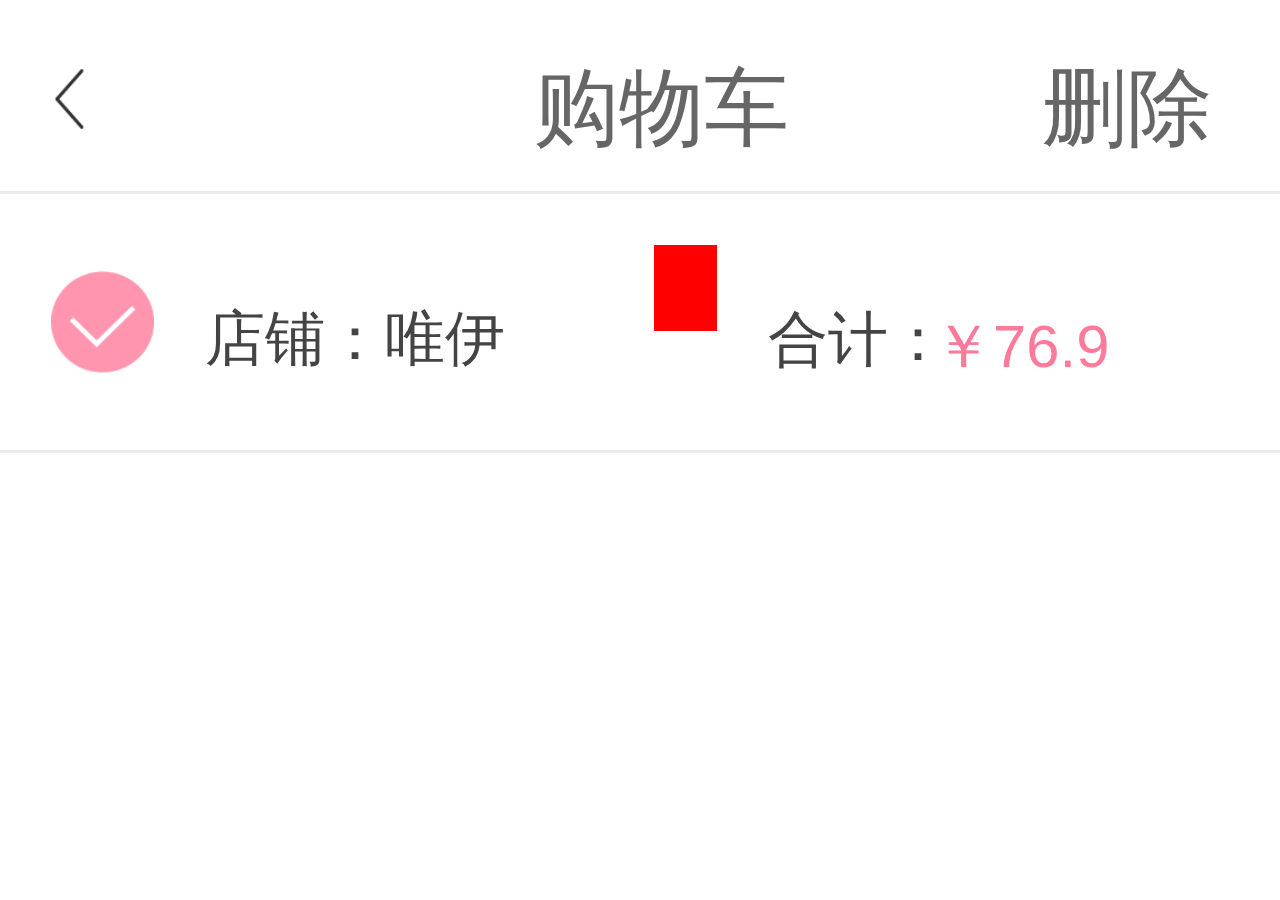
==== gouwu.html @ a95ef0d8 "app" ====
<!doctype html>
<html lang="en">
<head>
    <meta charset="UTF-8">
    <meta name="viewport"
          content="width=device-width, user-scalable=no, initial-scale=1.0, maximum-scale=1.0, minimum-scale=1.0">
    <meta http-equiv="X-UA-Compatible" content="ie=edge">
    <title>Document</title>
    <script src="js/jquery.js"></script>
    <script src="js/swiper.animate1.0.2.min (1).js"></script>
    <script src="js/swiper.jquery.js"></script>
    <script src="js/bili.js"></script>
    <link rel="stylesheet" href="css/animate.min.css">
    <link rel="stylesheet" href="css/swiper.min.css">
    <link rel="stylesheet" href="css/index.css">
    <script>
        window.onload=function(){
            resize(750);
        }
    </script>
</head>
<body>
<div class="coheader coheader1">
    <a href="show.html"><img src="img/back.png" alt=""></a>
    <span class="comment">购物车</span>
   <span class="delete">删除</span>
</div>
<div class="go_gowu">
    <img src="img/godui.png" alt="">
    <p class="godian">店铺：唯伊</p>
    <div class="gojia">合计：<span>￥76.9</span></div>
    <div class="gojian">
    </div>
</div>
</body>
</html>
---- css/index.css ----
body,html{
    padding: 0;
    margin: 0;
    box-sizing: border-box;
    font-family: Helvetica;
    -webkit-text-size-adjust: 100%;
    -webkit-user-select: none;
}
ul,li,a{
    list-style: none;
    text-decoration: none;
}
/*首页*/
.header{
    width: 7.5rem;
    height: 0.7rem;

}
.search{
    width: 0.7rem;
    height:0.7rem;
    margin-left: 0.3rem;
    float:left;
    margin-top: 0.1rem;
}
.new{
    width: 0.7rem;
    height:0.7rem;
    margin-right:0.3rem;
    float:right;
    margin-top: 0.1rem;
}
@font-face {
    font-family: 'iconfont';
    src: url('../font1/iconfont.eot');
    src: url('../font1/iconfont.eot?#iefix') format('embedded-opentype'),
    url('../font1/iconfont.woff') format('woff'),
    url('../font1/iconfont.ttf') format('truetype'),
    url('../font1/iconfont.svg#iconfont') format('svg');
}
.iconfont{
    font-family: "iconfont";
    font-size:0.5rem;
    line-height:0.7rem;
    text-align: center;
    color:#999;
}
.search:before{
    content: "\e600";
    font-weight:200;
}
.new:before{
    content: "\e61d";
    font-weight:200;
}
.zhong{
    width:1.5rem;
    height: 0.7rem;
    font-size: 0.45rem;
    line-height: 1rem;
    text-align: center;
    color: #999;
    margin: auto;
}
.swiper-container{
    width: 100%;
    height: 3.64rem;
}
.swiper-container .swiper-slide:nth-child(1){
    background: url("../img/1.jpg") no-repeat;
    background-size: cover;
}
.swiper-container .swiper-slide:nth-child(2){
    background: url("../img/2.jpg") no-repeat;
    background-size: cover;
}
.swiper-container .swiper-slide:nth-child(3){
    background: url("../img/3.jpg") no-repeat;
    background-size: cover;
}
.swiper-container .swiper-slide:nth-child(4){
    background: url("../img/4.jpg") no-repeat;
    background-size: cover;
}
.xinpin{
    width: 7rem;
    float: left;
    box-sizing: border-box;
    margin-top:  0.2rem;
    margin-left: 0.25rem;
}
.xinpin li{
    width:1.3rem;
    float: left;
    height: 1.7rem;
    margin-left: 0.3rem;
}
.xinpin li:nth-child(1){
    margin-left: -0.2rem;
    background: url("../img/tu1.jpg")no-repeat;
    background-size:1rem 1rem;
}
.xinpin li:nth-child(2){
    background: url("../img/tu2.jpg")no-repeat;
    background-size:1rem 1rem;
}
.xinpin li:nth-child(3){
    background: url("../img/tu3.jpg")no-repeat;
    background-size:1rem 1rem;
}
.xinpin li:nth-child(4){
    background: url("../img/tu4.jpg")no-repeat;
    background-size:1rem 1rem;
}
.xinpin li a{
    display: block;
    float: left;
    color:#999999;
    font-size: 0.3rem;
    line-height: 2.8rem;
    text-align: center;
}
.yong{
    box-sizing: border-box;
    margin-top: -0.7rem;
    float: left;
    width: 7.5rem;
    height:4.3rem;
    background: url("../img/baby.png_640x999.v1c96.70.webp");
    background-size: 7.5rem 4.3rem;
    position: relative;
}
.zhezhao{
    width: 100%;
    height: 100%;
    position: absolute;
    background: #000;
    opacity:0.3;
    left:0;
    top:0;
    z-index:1;
}
.da{
    position: absolute;
    width: 2rem;
    height: 0.44rem;
    left:0.3rem;
    top: 0.3rem;
    background: #fff;
    border-radius: 0.4rem;
    z-index:10;
}
.pingtu{
    display: block;
     border-radius: 50%;
    margin-left: 0.1rem;
    width: 0.4rem;
    height: 0.4rem;
    background: url("../img/ping.jpg_999x999.v1c0.jpg") no-repeat;
    background-size:cover;
}
.pingzi{
    display: block;
    float: left;
    margin-left: 0.6rem;
    margin-top: -0.4rem;
    color:#000;
    font-size: 0.2rem;
    line-height:0.4rem;
}
.yongzi{
    position: absolute;
    left:1.5rem;
    top:2.4rem;
    color:#fff;
    font-size: 0.47rem;
    display: block;
    z-index:10;
}
.yongzi1{
    position: absolute;
    left:3rem;
    top:3.4rem;
    color:#fff;
    font-size:0.25rem;
    font-weight: bold;
    display: block;
    z-index: 10;
}
.yongzi1 .icon{
    display: inline-block;
    width: 0;
    height: 0;
    border-top: .08rem solid transparent;
    border-bottom: .08rem solid transparent;
    border-left: .1rem solid #fff;
    margin-left: 0.1rem;
}
.shop{
    float: left;
    width: 7.5rem;
    height: 3.12rem;
    /*background: red;*/
    margin-top: 0.3rem;
}
.shop1{
    width: 2rem;
    height: 3rem;
    float: left;
    margin-left: 0.4rem;
}
.shop1 img{
    width: 2rem;
    height: 2rem;
}
.shop1 p{
    display: block;
    color:#000;
    font-size: 0.26rem;
    float: left;
    margin-top: -0.1rem;
    margin-left: 0.1rem;
}
.shop1 p a{
    color:#000;
}
.shop1 span{
    display: block;
    color:#F25A78;
    font-size: 0.26rem;
    float: left;
    margin-top: -0.2rem;
    margin-left: 0.1rem;
}
.yong1{
    margin-top: 0.2rem;
    background: url("../img/yong1.png_640x999.v1c96.70.webp");
}
.pingtu1{
    background: url("../img/ping.jpg_999x999.v1c0.jpg") no-repeat;
}
.yong3{
   background: url("../img/yong3.png_640x999.v1c96.70.webp");
}
.foot{
    width: 7.5rem;
    height: 1rem;
    float: left;
    margin-top: 0.3rem;
    position: fixed;
   bottom:0rem;
    left:0;
    z-index: 1000;
    background: #fff;
}
.shops{
    height: 4rem;
}

.foot1{
    width: 1.5rem;
    height: 1rem;
    float: left;
    margin-left: 0.3rem;

}
.foot1 img{
    width: 0.4rem;
    height: 0.4rem;
    float: left;
    margin-top: 0.1rem;
    margin-left: 0.3rem;
}
.foot1 p{
    display: block;
    color:#FF3366;
    font-size: 0.25rem;
    float: left;
    margin-top:0.6rem;
    margin-left: -0.4rem;

}
.foot1 p a{
    color:#FF3366;
}
.foot2 p a{
    color:#A5A5A5;
}
.foot3 p{
    margin-left: -0.5rem;
}
.foot4 p{
    margin-left: -0.3rem;
}


/*列表页*/
.sou{
    width: 7.5rem;
    height: 0.9rem;
    background:pink;
    margin-top: 0.3rem;
}
.sou img{
    float: left;
    margin-left: 0.4rem;
    width: 0.6rem;
    height: 0.35rem;
    margin-top: 0.3rem;
}
.searchs{
    float: left;
    width: 5.3rem;
    height: 0.6rem;
    background: #F4F4F4;
    margin-left: 0.3rem;
    margin-top: 0.15rem;
}
.searchs img{
    width: 0.3rem;
    height:0.3rem;
    float: left;
    margin-top: 0.15rem;
    margin-left:0.3rem;
}
.searchs input{
    float: left;
    width:4.5rem;
    height: 0.3rem;
    background: #F4F4F4;
    color:#000;
    font-size: 0.25rem;
    border: none;
    margin-left: 0.75rem;
    margin-top: -0.35rem;
    outline: none;
}
.list{
    box-sizing: border-box;
    width: 7.5rem;
    display: flex;
    justify-content: space-around;
    align-items: center;
}
.list{
    margin-top: -0.1rem;
}
.list a{
    color:#000;
    font-size: 0.35rem;
}
.list li:nth-child(1){
    margin-left: -0.5rem;
}
.list .list1 a{
    color: #FF3366;
}
.list .list1{
    border-bottom:2px solid #FF3366;
}

.pop{
    box-sizing: border-box;
    width: 3.6rem;
    height:6.7rem;
    float: left;
    margin-left: 0.1rem;
    margin-top:-0.5rem;
}
.pop img{
    width: 3.6rem;
    height: 4.66rem;
}
.pop .jieshao{
    display: block;
    color:#000;
    font-size: 0.26rem;
    float: left;
    margin-top: -0.1rem;
    margin-left: 0.1rem;
}
.pop p a{
    color:#000;
}
.pop span{
    display: block;
    color:#F25A78;
    font-size:0.35rem;
    float: left;
    margin-top: -0.2rem;
    margin-left:1.23rem;
}
.pop .people{
    display: block;
    color:#000;
    font-size: 0.26rem;
    float: left;
    margin-top:0.1rem;
    margin-left:1rem;
}
.foots p a{
    color:#A5A5A5;
}

/*详情页*/
.back{
    float:left;
    width: 0.23rem;
    height:0.36rem;
    margin-left: 0.3rem;
    margin-top: 0.3rem;
}
.back img{
    width:0.23rem;
    height:0.36rem;
    float: left;
    display: block;
    margin-left: 0.3rem;
    margin-top:-0rem;
}
.swiper-containers{
    width: 100%;
    height: 10rem;
    position: relative;
}
.swiper-containers .swiper-slide:nth-child(1){
    background: url("../img/bo1.jpg_468x468.jpg") no-repeat;
    background-size: cover;
}
.swiper-containers .swiper-slide:nth-child(2){
    background: url("../img/bo2.jpg_468x468.jpg") no-repeat;
    background-size: cover;
}
.swiper-containers .swiper-slide:nth-child(3){
    background: url("../img/bo3.jpg_468x468.jpg") no-repeat;
    background-size: cover;
}
.swiper-containers .swiper-slide:nth-child(4){
    background: url("../img/bo4.jpg_468x468.jpg") no-repeat;
    background-size: cover;
}
.tiao{
    position: absolute;
    left:0;
    bottom:0;
    width: 100%;
    height: 0.6rem;
    background: url("../img/tiao.png")no-repeat;
    background-size: 7.5rem 0.6rem;
    z-index:10;
}
.title{
    color:#000;
    font-size: 0.35rem;
    display: block;
    float: left;
    margin-left: 0.3rem;
    margin-top: 0.4rem;
}
.con{
    width: 6.5rem;
    height: 0.84rem;
    color:#999;
    text-align: center;
    line-height: 0.84rem;
    font-size: 0.35rem;
    /*display: block;*/
    float: left;
    margin-left: 0.3rem;
    margin-top: -0.3rem;
    text-overflow: ellipsis;
    white-space: nowrap;
    overflow: hidden;
}
.price{
    display: block;
    float: left;
    color:#000;
    font-size: 0.35rem;
    margin-left:1.5rem;
    margin-top: -0.2rem;
}
.money{
    display: block;
    float: left;
    color:#FF3366;
    font-size: 0.45rem;
    margin-left:0.3rem;
    margin-top: -0.2rem;
}
s{
    color:#999;
    font-size: 0.3rem;
    float: left;
}
.xiaoliang{
    width: 7.5rem;
    float: left;
    margin-top: -0.6rem;
    height: 0.3rem;
}
.number{
    color:#999;
    font-size: 0.25rem;
    float: left;
    margin-left:1.3rem ;
}
.number1{
    color:#999;
    font-size: 0.25rem;
    float: left;
    margin-left:0.7rem ;
}
.number2{
    color:#999;
    font-size: 0.25rem;
    float: left;
    margin-left:0.7rem ;
}
.xian{
    width: 100%;
    height: 0.02rem;
    background: #ECECEC;
    float: left;
    margin-top:-0.05rem;
}
.youhui{
    width: 7.5rem;
    height: 0.9rem;
    float: left;
    background: #FAFAFA;
    border-bottom: 0.02px solid #ECECEC;
}
.youhui span{
    float: left;
    font-size: 0.3rem;
    color:#000;
    margin-left:0.8rem;
    line-height: 0.9rem;
}
.youhui span i{
    width: 0.1rem;
    height: 0.1rem;
    border-radius: 50%;
    background: #F13E3A;
    float: left;
    margin-left: -0.3rem;
    margin-top: 0.4rem;
}
.youhui .more{
   float:right;
    font-size: 0.3rem;
    color:#000;
    margin-right: 0.4rem;
}
.youhui .more a{
    color:#666;
}
.fenge{
    width: 7.5rem;
    height: 0.2rem;
    float: left;
    background: #EAEAEA;
}
.store{
    width: 7.5rem;
    height:4.2rem;
    float: left;
    border-bottom: 0.02rem solid #e9e9e9;
}
.touxiang{
    width: 7.5rem;
    height: 0.94rem;
    float: left;
}
.touxiang img{
    float: left;
    width: 0.9rem;
    height: 0.9rem;
    float: left;
    margin-left: 0.5rem;
}
.touxiang .name{
    color:#000;
    font-size: 0.3rem;
    float: left;
    margin-left: 0.2rem;
    margin-top:0.1rem;
}
.touxiang .all{
    color:#999;
    font-size: 0.25rem;
    float: left;
    margin-left:-0.9rem;
    margin-top:0.6rem;
}
.touxiang .alls{
    color:#999;
    font-size: 0.25rem;
    float: left;
    margin-left: 0.5rem;
    margin-top:0.6rem;
}
.touxiang .come{
    width: 2rem;
    height: 0.65rem;
    border: 0.02rem solid #A9A9A9;

    font-size:0.3rem;
    line-height: 0.65rem;
    text-align: center;
    float: right;
    margin-top: 0.2rem;
}
.touxiang .come a{
    color:#A9A9A9;
}
.tuihuan{
    width: 7.5rem;
    height: 2.04rem;
    float: left;

    margin-top: 0.2rem;
    border-top: 0.02rem solid #e9e9e9;
}
.tuihuan{
    width: 6.9rem;
    height:2.02rem;
    float: left;

    margin-left: 0.3rem;
}
.tuihuan li{
    width: 3.4rem;
    height: 0.44rem;
    float: left;

    margin-left:-0.6rem;
    margin-top: -0.8rem;
}
.tuihuan li img{
    width: 0.44rem;
    height:0.44rem;
    float: left;
}
.tuihuan li span{
    font-size: 0.25rem;
    color:#999;
    float: left;
    margin-left: 0.3rem;
    margin-top: 0.07rem;
}

.tuihuan .cohuo1{
    margin-left:-0.6rem;
    margin-top: -0.8rem;
}
.tuihuan .cohuo2{
    margin-left:2.8rem;
    margin-top:-0.8rem;
}
.tuihuan .cohuo3{
    margin-top:-0.1rem;
}
.tuihuan .cohuo4{
    margin-left:2.8rem;
    margin-top:-0.43rem;
}
.tuihuan .cohuo5{
    margin-top:0.2rem;
}
.ll{
    width: 7.5rem;
    height: 7rem;
    float: left;
}

.xiangqing{
    box-sizing: border-box;
    width: 7.5rem;
    height: 0.7rem;
    float: left;

    margin-top: 0.1rem;
}
.xiangqing li{
    width: 1.8rem;
    height: 100%;
    float: left;
    color:#000;
    font-size: 0.35rem;
    line-height: 0.7rem;
    text-align: center;
}
.xiangqing li a{
    color: #000;
}
.xiangqing li:nth-child(1){
    margin-left: -0.7rem;
    color:#F13E3A;
    border-bottom: 0.02rem solid #F69896;
}
.xiangqing li:nth-child(4){
    border:none;
}

.text{
    width: 7.5rem;
    height: 1.46rem;
    float: left;
    margin-top:-0.7rem;
}
.start{
    display: block;
    float: left;
    width:1.8rem;
    height: 0.02rem;
    background: #666;
    position: relative;
    margin-top: 0;
    margin-left: 0.5rem;
}
.start i{
    position: absolute;
    left:0;
    top:-0.015rem;
    width: 0.1rem;
    height:0.1rem;
    border-radius: 50%;
    background: #000;
}

.end{
    display: block;
    float: right;
    width:1.8rem;
    height: 0.02rem;
    background: #666;
    position: relative;
    margin-top:0.1rem;
    margin-right: 0.5rem;
}
.end i{
    position: absolute;
    right:0;
    top:-0.015rem;
    width: 0.1rem;
    height:0.1rem;
    border-radius: 50%;
    background: #000;
}
.texts {
    color: #727272;
    font-size: 0.3rem;
    float: left;
    display: block;
    width: 6.5rem;
    margin-left: 0.5rem;
    margin-top: -0.7rem;
}
.xiaoguo{
    float: left;
    margin-left:0.3rem;
    margin-top: 0.3rem;
    color: #666666;
    font-size: 0.3rem;
}
.display{
    float: left;
    width: 7.5rem;
    height:9.5rem;
    background: url("../img/dd.jpg_468x468.jpg");
    background-size: contain;
}
.display1{
    float: left;
    width: 7.5rem;
    height:9.26rem;
    background: url("../img/dd1.jpg_468x468.jpg");
    background-size: contain;
}
.display2{
    float: left;
    margin-top: 0.2rem;
    width: 7.5rem;
    height:9.26rem;
    background: url("../img/dd2.jpg_468x468.jpg");
    background-size: contain;
}
.display3{
    float: left;
    width: 7.5rem;
    height:9.26rem;
    background: url("../img/dd3.jpg_468x468.jpg");
    background-size: contain;
}
.display4{
    float: left;
    margin-top: -0.1rem;
    width: 7.5rem;
    height:9.26rem;
    background: url("../img/dd4.jpg_468x468.jpg");
    background-size: contain;
}
.pops{
    margin-top: 0.9rem;
    margin-left: -1.4rem;
}
.pop1{
    margin-top: 0.9rem;
}

.foot{
    width: 7.5rem;
    height: 1rem;
    float: left;
    margin-top: 0.3rem;
    position: fixed;
    bottom:0rem;
    left:0;
    z-index: 1000;
    background: #fff;
}
.footer{
    width: 1rem;
    height: 1rem;
    float: left;
    margin-left: 0.3rem;

}
.footer .kefu1{
    float: left;
    display: block;
    display: inline-block;
    width: 0.5rem;
    height:0.5rem;
    margin-top:0.1rem;
    background: url(../img/incons.png) no-repeat 0 -1rem;
    background-size:0.45rem;
}
.footer p{
    display: block;
    color:#FF3366;
    font-size: 0.25rem;
    float: left;
    margin-top:0.7rem;
    margin-left: -0.5rem;

}
.footer .kefu2{
    float: left;
    display: block;
    display: inline-block;
    width: 0.5rem;
    height:0.5rem;
    margin-top:0.1rem;
    background: url(../img/incons.png) no-repeat 0 -1.9rem;
    background-size:0.45rem;
}
.footer .kefu3{
    float: left;
    display: block;
    display: inline-block;
    width: 0.5rem;
    height:0.5rem;
    margin-top:0.1rem;
    background: url(../img/incons.png) no-repeat 0 0.1rem;
    background-size:0.45rem;
}
.footer p a{
    color:#FF3366;
}
.foot2 p a{
    color:#A5A5A5;
}
.foot3 p{
    margin-left: -0.5rem;
}
.foot4 p{
    margin-left: -0.3rem;
}
.gouwu{
    width:1.94rem;
    height: 100%;
    background: #FFE817;
    color:#666;
    font-size: 0.3rem;
    text-align: center;
     line-height: 1rem;
    float: left;
    margin-left: 0rem;
}
.goumai{
    width:1.6rem;
    height: 100%;
    background: #FF3366;
    color:#fff;
    font-size: 0.3rem;
    text-align: center;
    line-height: 1rem;
    float: left;
    margin-left: 0rem;
}








/*评论页*/

.coheader{
    width: 7.5rem;
    height:1.12rem;
    float: left;
}
.coheader img{
    width:0.23rem;
    height:0.36rem;
    float: left;
    display: block;
    margin-left: 0.3rem;
    margin-top: 0.4rem;
}
.coheader .comment{
    font-size: 0.5rem;
    float: left;
    margin-left:2.6rem;
    margin-top: 0.3rem;
    color:#666;
}
.coheader .coindex{
    width: 0.3rem;
    height: 0.4rem;
    float: right;
    margin-right: 0.3rem;
    margin-top:0.4rem;
}
.coxing{
    width: 7.5rem;
    height:1.88rem;
    background: #F6F6F6;
    float: left;
    border-top: 0.02rem solid #e9e9e9;
}
.cogao{
    width: 7.5rem;
    height: 0.26rem;
    float: left;

    margin-top: 0.4rem;
}
.cgao1{
    float: left;
    width: 2.3rem;
    height: 100%;

}
.cgao1 span{
    display: block;
    float: left;
    color:#999;
    font-size: 0.25rem;
    margin-left: 0.2rem;
    line-height: 0.26rem;
}
.cgao1 p{
    display: block;
    float: left;
    color:red;
    font-size: 0.25rem;
    margin-left:0.1rem;
     margin-top:0rem;
}
.cgao1 div{
    float: left;
    display: block;
    width: 0.25rem;
    height: 0.25rem;
    background:#F13E3A;
    color:#fff;
    font-size: 0.25rem;
    text-align: center;
    line-height: 0.25rem;
}
.commentss{
    float: left;
    width:7rem;
    height:1.32rem;
    box-sizing: border-box;
    margin-left: 0.25rem;
    margin-top: 0.5rem;
    background: #F4F4F4;
}
.commentss textarea{
    float: left;
    width: 6.5rem;
    height: 1.2rem;
    color:#A9A9A9;
    font-size: 0.3rem;
    text-indent: 0.1rem;
    margin-top: 0.02rem;
    margin-left: 0.2rem;
    background: #F4F4F4;
    border:none;
    resize : none;
    outline: none;
}
.comment_zi{
    color:#317ECB;
    font-size: 0.33rem;
    display: block;
    float: left;
    margin-left: 0.3rem;
    margin-top: 0.3rem;
}
.fabiao{
    width: 1.02rem;
    height:0.6rem;
    background: #4998E7;
    float:right;
    margin-right: 0.3rem;
    margin-top: 0.2rem;
    color:#fff;
    font-size: 0.35rem;
    text-align: center;
    line-height: 0.6rem;
}
.hot{
    float: left;
    box-sizing: border-box;
    background: #EFEFEF;
    color:#4998E7;
    font-size: 0.3rem;
    width: 100%;
    height: 0.6rem;
    text-indent: 0.3rem;
    margin-top:0rem;
    line-height: 0.6rem;
}
.co_coment{
    width: 7.5rem;
    height: 4.14rem;

    float: left;
    border-bottom: 0.02rem solid #e9e9e9;
}
.cotou{
    width: 0.8rem;
    height: 0.8rem;
    border-radius: 50%;
    border: 0.02rem solid #E1E1E1;
    float: left;
    margin-left: 0.5rem;
    margin-top: 0.3rem;
}
.cotou img{
    display: block;
    float: left;
    width:0.8rem;
    height:0.8rem;
}
.colun{
    width: 6rem;
    height:4rem;
    float: left;
    margin-left:1.5rem;
    margin-top: -1rem;
}
.colun .couser{
    float: left;
    color: #666666;
    font-size:0.35rem;
}
.colun .cocon{
    float: left;
    color: #666666;
    font-size:0.3rem;
    width: 5.5rem;
    display: block;
    margin-top: -0.3rem;
}
.colun .cotime{
    float: left;
    color: #666666;
    font-size:0.28rem;
    width: 5.5rem;
    display: block;
    margin-top:-0.1rem;
}
.colun img{
    float: left;
    width:1.5rem;
    height: 1.5rem;
    display: block;
    margin-top:-0.1rem;
    margin-left: 0.2rem;
}
.comeiyou{
    float: left;
    color:#666;
    font-size: 0.35rem;
    margin-left: 3rem;
}

/*登录页*/
.logins{
    width: 100%;
    height:13.34rem;
    background: #EEEEEE;
    box-sizing: border-box;
}
.logos{
    box-sizing: border-box;
    width:4.48rem ;
    height: 2rem;
    background: red;
    float: left;
    margin-top:2rem;
    margin-left:1.3rem;
    background: url("../img/logo.png") no-repeat;
    background-size: 4.48rem 1rem;
}
.user{
    width: 5.76rem;
    height: 0.88rem;
    background:#fff;
    float: left;
    box-sizing: border-box;
    margin-left:0.9rem;
    margin-top: 0.5rem;
    border-bottom: 0.01rem solid #999;
}
.user input{
    width: 5rem;
    height: 0.7rem;
    outline: none;
    float: left;
    margin-left: 0.3rem;
    margin-top: 0.1rem;
    color:#CCCCCC;
    font-size: 0.35rem;
    border: none;
}
.pass{
    width: 5.76rem;
    height: 0.88rem;
    background:#fff;
    float: left;
    box-sizing: border-box;
    margin-left: 0.9rem;
}
.pass input{
    width: 5rem;
    height: 0.7rem;
    outline: none;
    float: left;
    margin-left: 0.3rem;
    margin-top: 0.1rem;
    color:#CCCCCC;
    font-size: 0.35rem;
    border: none;
}
.deng{
    width: 5.8rem;
    height: 0.88rem;
    background: #C91B4C;
    float: left;
    margin-left:0.9rem;
    margin-top: 0.6rem;
    color:#fff;
    font-size: 0.38rem;
    line-height: 0.88rem;
    text-align: center;
}
.dengs{
    width: 5.8rem;
    height: 0.88rem;
    background: #E7E7E7;
    border: 0.05rem solid #BBCEE5;
    float: left;
    margin-left:0.9rem;
    margin-top: 0.4rem;
    color:#C91B4C;
    font-size: 0.38rem;
    line-height: 0.88rem;
    text-align: center;
}
.wang{
    color:#C91B4C;
    float: left;
    font-size: 0.3rem;
    display: block;
    margin-top:0.5rem;
    margin-left:0.9rem;
}
.zhuce{
    color:#C91B4C;
    float: right;
    font-size: 0.3rem;
    display: block;
    margin-top:0.5rem;
    margin-right:0.9rem;
}
.zhuce a{
    color:#C91B4C;
}
.pss1{
    margin-top: 0.05rem;
}

/*关于我*/
header{
    width: 7.5rem;
    height: 0.9rem;
    border-bottom: 0.02rem solid #E6E6E6;
}
.personal{
    width:3.6rem;
    height: 0.9rem;
    float: left;
    color:#444;
    font-size: 0.45rem;
    line-height:0.9rem;
    text-align: center;
    margin-left:1.9rem;
}
.search1{
    float: right;
    width: 0.5rem;
    height: 0.5rem;
    margin-right: 1.3rem;
    margin-top: 0.2rem;
}
.cart{
    float: right;
    width: 0.5rem;
    height: 0.5rem;
    margin-right: 0.4rem;
    margin-top: -0.5rem;
}
.abfenge{
    width: 7.5rem;
    height: 0.15rem;
    float: left;
    background: #F6F6F6;
}
.ablogin{
    width: 2.2rem;
    height: 0.8426rem;
    border: 0.02rem solid #717171;
    float: left;
    text-align: center;
    line-height:0.9rem;
    margin-left: 2.5rem;
    margin-top: 0.4rem;
    border-radius: 0.2rem;
    font-size: 0.4rem;
}
.ablogin a{
    color:#444;
}
.abfenge1{
    width: 7.5rem;
    height: 0.15rem;
    float: left;
    margin-top: 0.5rem;
    background: #F6F6F6;
}
.abxin{
    float: left;
    width: 7.5rem;
    height: 0.9rem;
    border-bottom: 0.15rem solid #F6F6F6;
}
.abxin img{
    float: left;
    display:block;
    width: 0.6rem;
    height: 0.6rem;
    margin-left: 0.2rem;
    margin-top: 0.1rem;
}
.abxin p{
    float: left;
    margin-left: 0.3rem;
    color:#444;
    font-size: 0.35rem;
    line-height: 0.3rem;
}
.abxin span{
    float:right;
    margin-right: 0.3rem;
    color:#444;
    font-size: 0.45rem;
    line-height: 0.9rem;
}
.abxin a{
    color:#444;
}
.foot{
    width: 7.5rem;
    height: 1rem;
    position: fixed;
    bottom:0rem;
    left:0;
    z-index: 1000;
    background: #fff;
}
.foot1{
    width: 1.5rem;
    height: 1rem;
    /*float: left;*/
    /*margin-left: 0.3rem;*/
}
.foot1 img{
    width: 0.4rem;
    height: 0.4rem;
    /*float: left;*/
    /*margin-top: 0.1rem;*/
    /*margin-left: 0.3rem;*/
    text-align: center;
    /*margin:auto 0;*/
}
.foot1 p{
    font-size: 0.25rem;
    text-align: center;
}

.foot2 p a{
    color:#A5A5A5;
}
.foot3 p{
    margin-left: -0.5rem;
}
.foot4 p{
    margin-left: -0.3rem;
}
.foot4 p a{
    color:#FF3366;
}

/*购物车*/
.coheader .delete{
    font-size: 0.5rem;
    float:right;
    margin-right:0.4rem;
    margin-top: 0.3rem;
    color:#666;
}
.coheader1{
    border-bottom: 0.02rem solid #EBEBEB;
}
.go_gowu{
    width: 7.5rem;
    height:1.5rem;
    float: left;
    border-bottom: 0.02rem solid #EBEBEB;
}
.go_gowu img{
    float: left;
    width: 0.6rem;
    height: 0.6rem;
    margin-left: 0.3rem;
    margin-top: 0.45rem;
}
.go_gowu .godian {
    float: left;
    margin-left: 0.3rem;
    margin-top: 0.1rem;
    color:#444;
    font-size: 0.35rem;
    line-height: 1.5rem;
}
.gojia{
    width: 2rem;
    height: 0.5rem;
    float: right;
    margin-right: 1rem;
    margin-top: 0.6rem;
    color:#444;
    font-size: 0.35rem;
    line-height: 0.5rem;
}
.gojia span{
    color:#FF7A9A;
    float: right;
    line-height:1rem;
    margin-top: -0.7rem;
}
.go_gowu .gojian{
    width: 0.37rem;
    height: 0.5rem;
    float: right;
    margin-right: 0.3rem;
    margin-top: 0.3rem;
    background: red;
    /*background: url("../img/dui.cf.png")no-repeat 0 -8%;*/
}
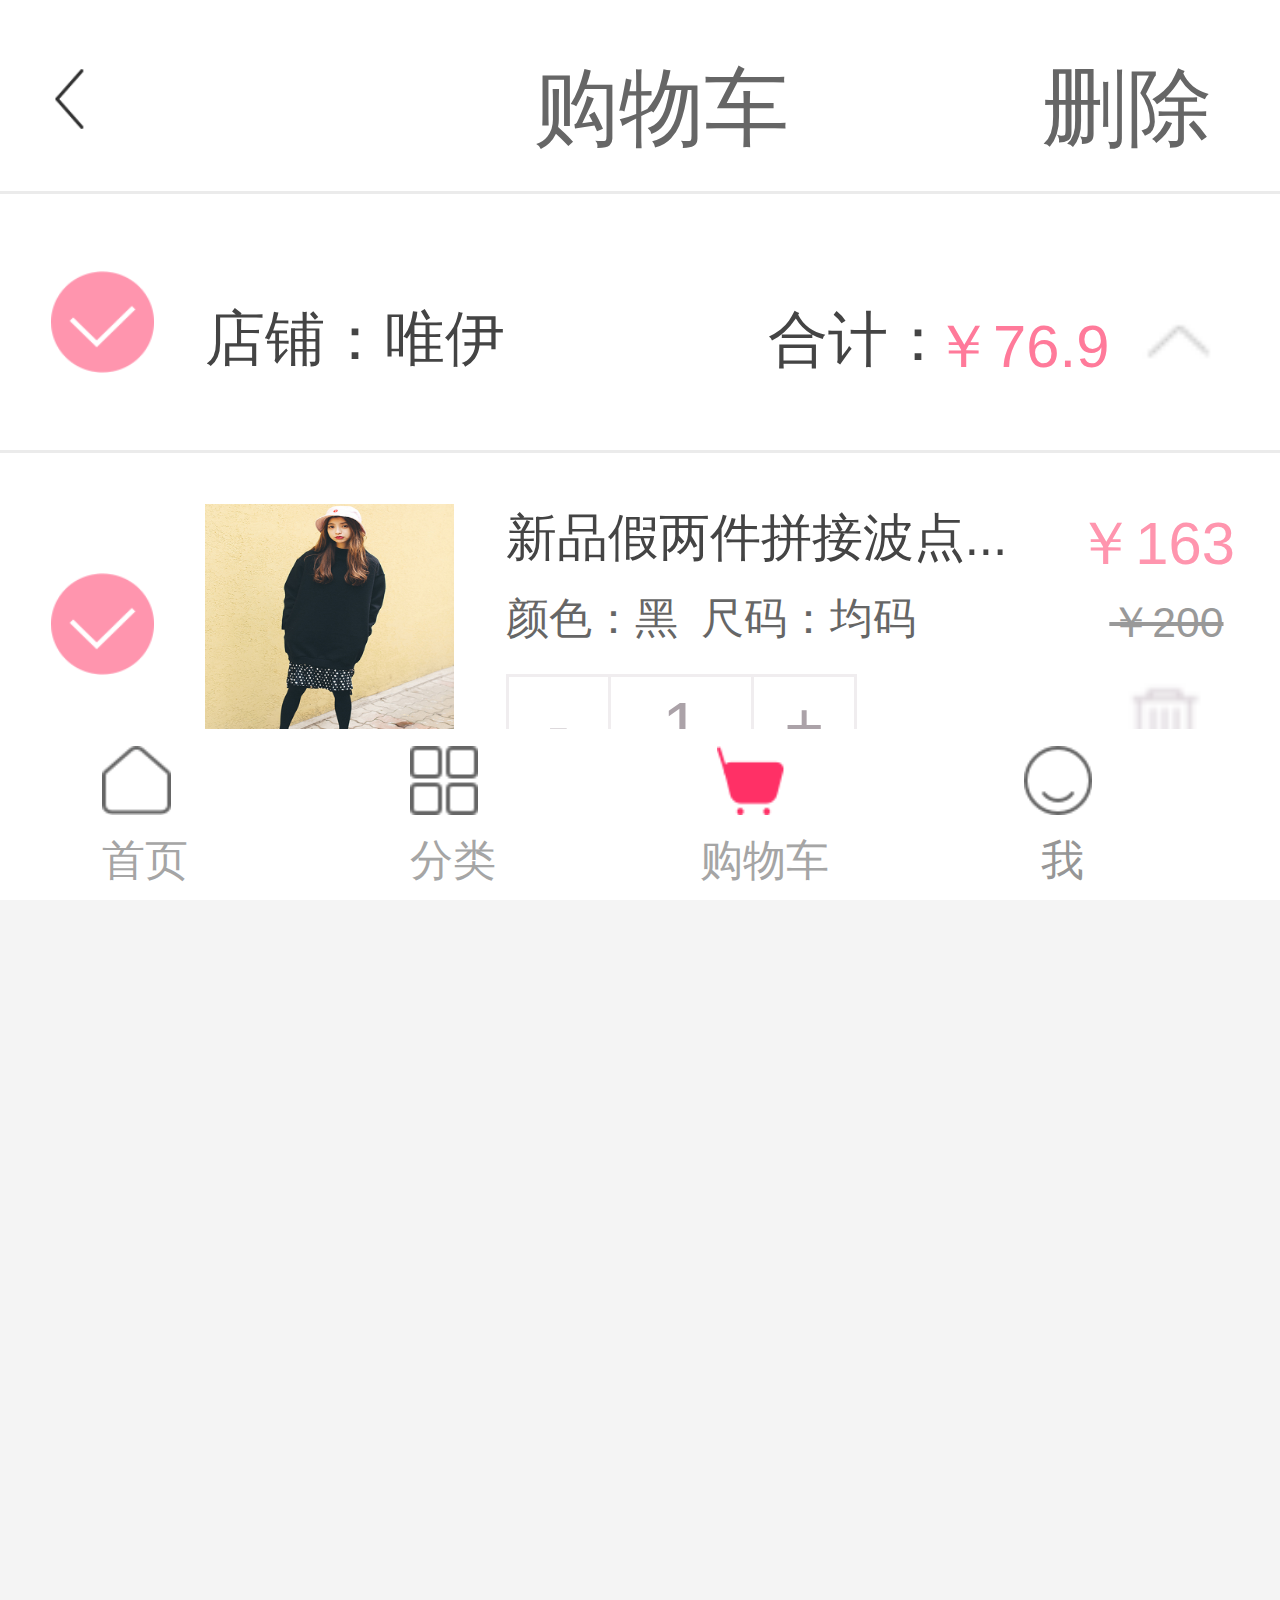
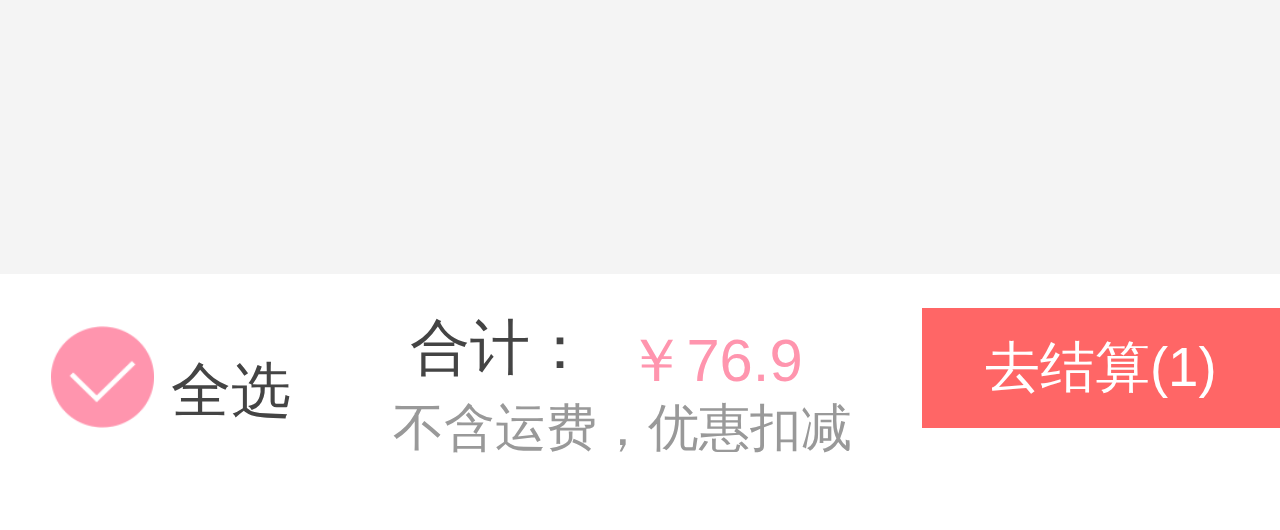
==== commit d89e65be: "app" ====
--- a/gouwu.html
+++ b/gouwu.html
@@ -29,8 +29,52 @@
     <img src="img/godui.png" alt="">
     <p class="godian">店铺：唯伊</p>
     <div class="gojia">合计：<span>￥76.9</span></div>
-    <div class="gojian">
+    <a href=""><div class="gojian"></div></a>
+
+</div>
+<div class="gotu">
+    <img src="img/godui.png" alt="">
+    <img src="img/xiao.jpg" alt="" class="goxiao">
+    <div class="middle">
+        <p class="titles">新品假两件拼接波点...</p>
+        <p class="cotimes">颜色：黑&nbsp&nbsp尺码：均码</p>
+        <div class="cojian">-</div>
+        <div class="cojian1">1</div>
+        <div class="cojian2">+</div>
     </div>
+    <div class="goright">
+        <p>￥163</p>
+        <s>￥200</s>
+    </div>
+    <div class="gode"></div>
 </div>
+<div class="kongbai"></div>
+ <div class="gobuy">
+     <img src="img/godui.png" alt="">
+     <span>全选</span>
+     <div class="goadd">合计：<span>￥76.9</span></div>
+     <p>不含运费，优惠扣减</p>
+     <div class="gojiesuan">去结算(1)</div>
+ </div>
+<footer>
+    <div class="foot">
+        <div class="foot1 foots">
+            <img src="img/indexs.png" alt="">
+            <p><a href="">首页</a></p>
+        </div>
+        <div class="foot1 foot2">
+            <img src="img/2.png" alt="">
+            <p><a href="">分类</a></p>
+        </div>
+        <div class="foot1 foot2 foot3">
+            <img src="img/buyy.png" alt="">
+            <p class="goche"><a href="">购物车</a></p>
+        </div>
+        <div class="foot1 foot2 foot4">
+            <a href="about.html"><img src="img/4.png" alt=""></a>
+            <p class="me">我</p>
+        </div>
+    </div>
+</footer>
 </body>
 </html>--- a/css/index.css
+++ b/css/index.css
@@ -1222,10 +1222,11 @@
     height: 0.9rem;
     float: left;
     color:#444;
-    font-size: 0.45rem;
+    font-size: 0.5rem;
     line-height:0.9rem;
     text-align: center;
     margin-left:1.9rem;
+
 }
 .search1{
     float: right;
@@ -1391,11 +1392,262 @@
     margin-top: -0.7rem;
 }
 .go_gowu .gojian{
-    width: 0.37rem;
+    width: 0.7rem;
     height: 0.5rem;
+    float: left;
+    margin-left:3.7rem;
+    margin-top: -0.4rem;
+    background: red;
+    background: url("../img/toutou.png")no-repeat;
+    background-size:0.5rem 0.3rem;
+}
+.gotu{
+    width: 7.5rem;
+    height: 2.11rem;
+    float: left;
+    border-bottom: 0.02rem solid #EBEBEB;
+}
+.gotu img{
+    float: left;
+    width: 0.6rem;
+    height: 0.6rem;
+    margin-left: 0.3rem;
+    margin-top: 0.7rem;
+}
+.gotu .goxiao{
+    width: 1.463rem;
+    height: 1.463rem;
+    margin-left: 0.3rem;
+    margin-top: 0.3rem;
+}
+.middle{
+    width: 3.16rem;
+    height: 1.38rem;
+
+    float: left;
+    margin-left: 0.3rem;
+    margin-top: 0.3rem;
+}
+.middle .titles{
+    float: left;
+    color:#444;
+    font-size: 0.3rem;
+    margin-top: 0rem;
+}
+.middle .cotimes{
+    float: left;
+    color: #666666;
+    font-size:0.25rem;
+    width: 5.5rem;
+    display: block;
+    margin-top:-0.2rem;
+}
+.middle .cojian{
+    width: 0.5825rem;
+    height:0.5825rem;
+    float: left;
+    border: 0.02rem solid #F0EDEF;
+    font-size: 0.4rem;
+    color:#ABA2A8;
+    text-align: center;
+    line-height: 0.5825rem;
+    margin-top: -0.1rem;
+}
+.middle .cojian1{
+    width: 0.823rem;
+    height:0.5825rem;
+    float: left;
+    border: 0.02rem solid #F0EDEF;
+    font-size: 0.4rem;
+    color:#ABA2A8;
+    text-align: center;
+    line-height: 0.5825rem;
+    border-left: none;
+    margin-top: -0.1rem;
+}
+.middle .cojian2{
+    width: 0.5825rem;
+    height:0.5825rem;
+    float: left;
+    margin-top: -0.1rem;
+    border: 0.02rem solid #F0EDEF;
+    font-size: 0.4rem;
+    color:#ABA2A8;
+    text-align: center;
+    line-height: 0.5825rem;
+    border-left: none;
+}
+.goright{
+    width: 0.9rem;
+    height: 0.89rem;
     float: right;
     margin-right: 0.3rem;
     margin-top: 0.3rem;
+
+
+}
+.goright p{
+    color:#FF95AE;
+    font-size: 0.35rem;
+    margin-top: 0rem;
+}
+.goright s{
+    color:#999;
+    font-size: 0.25rem;
+    margin-top: -0.3rem;
+    margin-left: 0.2rem;
+}
+.gode{
+    width: 0.9rem;
+    height: 0.6rem;
+    float: right;
+    margin-right: 0rem;
+    margin-top: 0.1rem;
     background: red;
-    /*background: url("../img/dui.cf.png")no-repeat 0 -8%;*/
+    background: url("../img/dee.png")no-repeat;
+    background-size: 0.5rem 0.5rem;
+}
+.kongbai{
+    width: 7.5rem;
+    height:6rem;
+    float: left;
+    margin-top: 0.2rem;
+    background: #F4F4F4;
+}
+.gobuy{
+    width: 7.5rem;
+    height: 1.5rem;
+
+    float: left;
+    position: relative;
+}
+.gobuy img{
+    position: absolute;
+    width: 0.6rem;
+    height: 0.6rem;
+    left: 0.3rem;
+     top:0.3rem;
+}
+.gobuy span{
+    color:#444;
+    font-size: 0.35rem;
+    margin-left: 1rem;
+    float: left;
+    margin-top: 0.45rem;
+}
+.goadd{
+    width:2.3rem;
+    height: 0.5rem;
+    float: left;
+    margin-left: 0.7rem;
+    margin-top: 0.2rem;
+
+    color:#444;
+    font-size: 0.35rem;
+}
+.goadd span{
+    color:#FF95AE;
+    font-size: 0.35rem;
+    float:right;
+    margin-top: -0.4rem;
+}
+.gobuy p{
+    color:#999;
+    font-size: 0.3rem;
+    float: left;
+    margin-top: -0.0rem;
+    margin-left: 0.6rem;
+}
+.gojiesuan{
+    width: 2.1rem;
+    height: 0.7rem;
+    float: right;
+    margin-left: 0.3rem;
+    margin-top:-0.5rem;
+    background: #FF6666;
+    font-size: 0.32rem;
+    color:#fff;
+    text-align: center;
+    line-height: 0.7rem;
+
+}
+.foot4 .me{
+    color:#969696;
+}
+.foot3 .goche{
+    color:#FF3366;
+}
+
+/*分类页*/
+ .menu{
+     box-sizing: border-box;
+     width: 7.5rem;
+     height: 0.96rem;
+     float: left;
+     border-bottom: 0.02rem solid #F2F2F2;
+     text-align: center;
+     line-height: 0.96rem;
+     color:#888888;
+     font-size: 0.35rem;
+     font-weight: bold;
+ }
+ .menu .list{
+     float: left;
+     width: 2.5rem;
+     height: 100%;
+ }
+ .menu .list a{
+     color:#888;
+     display: block;
+     padding: 0.1rem 0.3rem;
+ }
+ .menu .list:nth-child(1){
+     margin-left: -0.8rem;
+ }
+ .menu .active a{
+     color:#000;
+     border-bottom: 0.02rem solid #B3B3B3;
+ }
+ .main{
+     float: left;
+     width: 100%;
+     height:10rem;
+     margin-top: -1rem;
+ }
+ .menu_list:not(:first-child){
+     display: none;
+ }
+ .menu_list li{
+     width: 100%;
+     height: 0.96rem;
+     float: left;
+     margin-top: 0.1rem;
+     border-bottom: 0.02rem solid #EBEBEB;
+     margin-left: -0.5rem;
+ }
+
+.menu_list li img{
+    float: left;
+    width: 0.6rem;
+    height: 0.6rem;
+    margin-left: 0.2rem;
+    margin-top: 0.1rem;
+}
+.menu_list li  p{
+    float: left;
+    margin-left: 0.3rem;
+    color:#444;
+    font-weight: bold;
+    font-size: 0.35rem;
+    line-height: 0.3rem;
+}
+/*.menu_list li  span{*/
+    /*float:right;*/
+    /*margin-right: 0.3rem;*/
+    /*color:#444;*/
+    /*font-size: 0.45rem;*/
+    /*line-height: 0.9rem;*/
+/*}*/
+.menu_list li  a{
+    color:#444;
 }